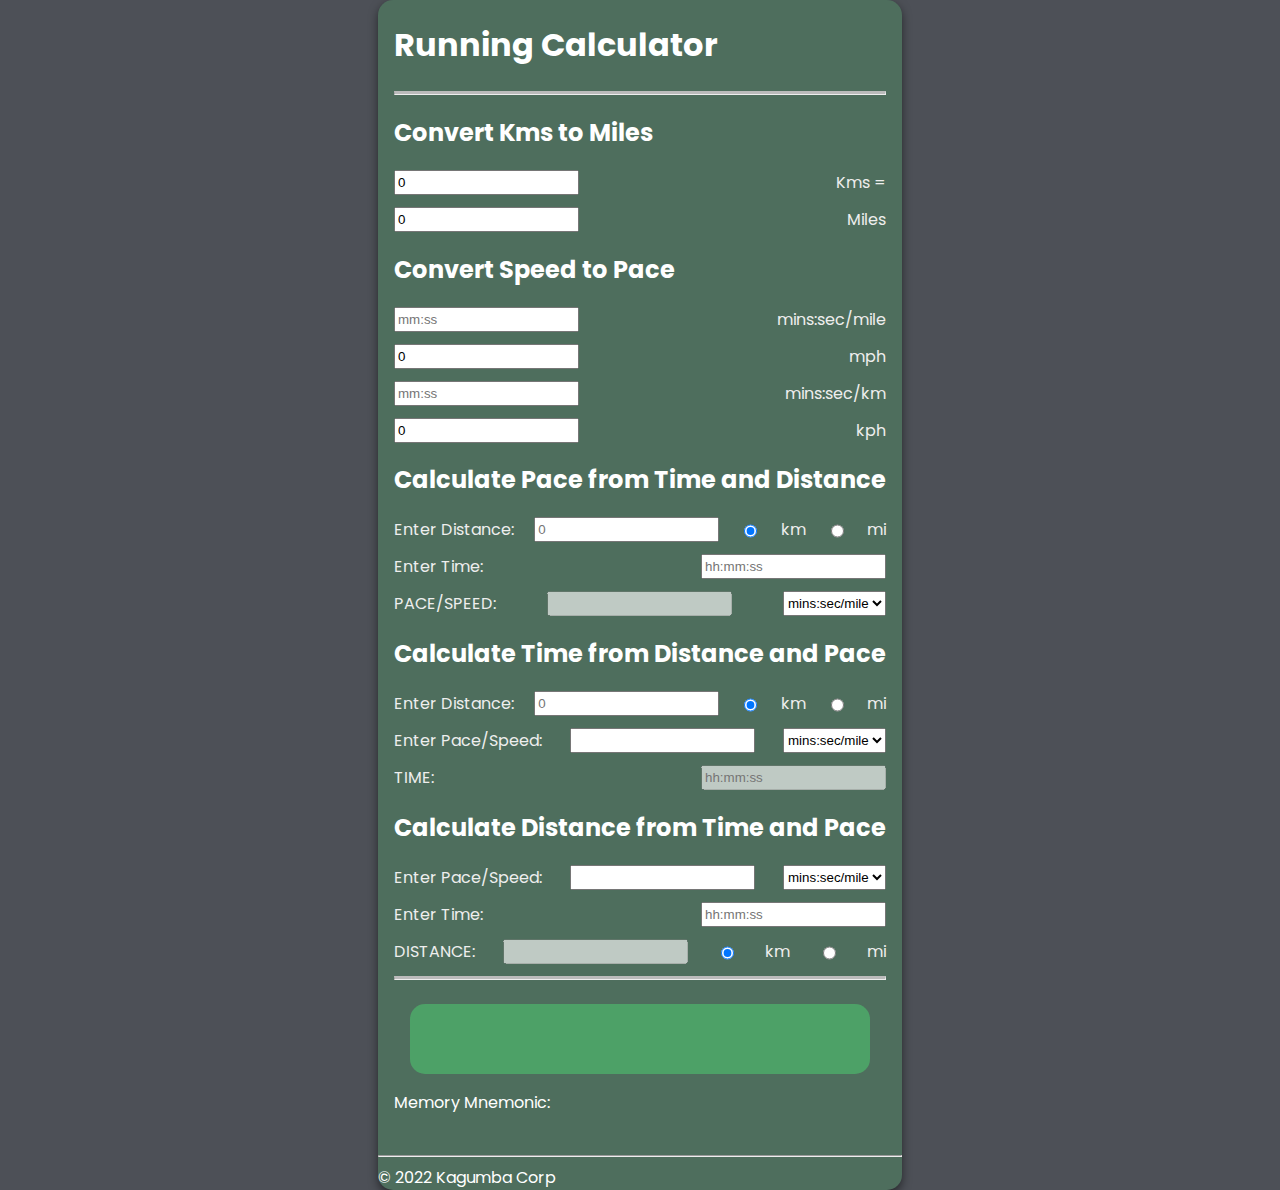
==== running-calculator/index.html @ 8c0832b4 "working on time compnent of app" ====
<!DOCTYPE html>
<html lang="en">
    <head>
        <meta charset="UTF-8" />
        <meta name="viewport" content="width=device-width, initial-scale=1.0" />
        <title>Running Calculator</title>
        <link rel="icon" type="image/png" href="/images/favicon.png">
        <link rel="stylesheet" href="style.css" />
        <script src="convert.js"></script>
        <script src="calculate.js"></script>

    </head>
    <body>
        <div class="run-container">
            <div class="run-body">

                <h1>Running Calculator</h1>
                <hr class="solid">

                <!--01_conv_km2miles-->
                <h2>Convert Kms to Miles</h2> 
                <form id="form_1a" name="form_1a" onsubmit="return false">
                    <div class="form-control">
                        <input type="text" name="unit_input" maxlength="20" value="0"
                        onkeyup="ConvertDist(document.form_1a, document.form_1b)"> Kms =
                    </div>
                </form>
                <form id="form_1b" name="form_1b" onsubmit="return false">
                    <div class="form-control">
                        <input type="text" name="unit_input" maxlength="20" value="0"
                        onkeyup="ConvertDist(document.form_1b, document.form_1a)"> Miles
                    </div>
                </form>


                <!--02_conv_speed2pace-->
                <h2>Convert Speed to Pace</h2>
                <form id="form_2a" name="form_2a" onsubmit="return false">
                    <div class="form-control">
                        <input type="text" name="unit_input" pattern="\d\d:\d\d" placeholder="mm:ss"
                        onkeyup="ConvertPace(document.form_2a, document.form_2b,document.form_2c,document.form_2d)"> mins:sec/mile
                    </div>
                </form>
                <form id="form_2b" name="form_2b" onsubmit="return false">
                    <div class="form-control">
                        <input type="text" name="unit_input" maxlength="2" value="0"
                        onkeyup="ConvertPace(document.form_2b, document.form_2a,document.form_2c,document.form_2d)"> mph
                    </div>
                </form>
                <form id="form_2c" name="form_2c" onsubmit="return false">
                    <div class="form-control">
                        <input type="text" name="unit_input" pattern="\d\d:\d\d" placeholder="mm:ss"
                        onkeyup="ConvertPace(document.form_2c, document.form_2a,document.form_2b,document.form_2d)"> mins:sec/km
                    </div>
                </form>
                <form id="form_2d" name="form_2d" onsubmit="return false">
                    <div class="form-control">
                        <input type="text" name="unit_input" maxlength="2" value="0"
                        onkeyup="ConvertPace(document.form_2d, document.form_2a,document.form_2b,document.form_2c)"> kph
                    </div>
                </form>

                <!--03_calc_pace-->
                <h2>Calculate Pace from Time and Distance</h2>
                <form id="form_3" name="form_3" onsubmit="return false">
                    <div class="form-control">
                        <label for="form_3a">Enter Distance:</label>
                        <input list="default_distances" name="form_3a" id="form_3a" placeholder="0"
                        onchange="UpdatePace()">
                        <datalist id="default_distances">
                        <option value="Marathon">
                        <option value="Half-Marathon">
                        </datalist>
                        <input type="radio" id="km" name="form_3b" value="km" onchange="UpdatePace()" checked>
                        <label for="km">km</label>
                        <input type="radio" id="mi" name="form_3b" value="mi" onchange="UpdatePace()">
                        <label for="mi">mi</label>
                    </div>
                    <div class="form-control">
                        <label for="form_3c">Enter Time:</label>
                        <input type="text" id="form_3c" name="form_3c" pattern="\d\d:\d\d:\d\d" placeholder="hh:mm:ss"
                        onkeyup="UpdatePace()">
                    </div>
                    <div class="form-control">
                        <label for="cars">PACE/SPEED:</label>
                        <input type="text" id="form3_output" name="unit_input" disabled>
                        <select id="form_3d" name="form_3d" onchange="UpdatePace()">
                            <option value="mm:ss/mi" selected>mins:sec/mile</option>
                            <option value="mm:ss/km">mins:sec/km</option>
                            <option value="mph">mph</option>
                            <option value="kph">kph</option>
                        </select>
                    </div>
                </form>


                <!--04_calc_time-->
                <h2>Calculate Time from Distance and Pace</h2>
                <form id="form_4" name="form_4" onsubmit="return false">
                    <div class="form-control">
                        <label for="form_4a">Enter Distance:</label>
                        <input list="default_distances" name="form_4a" id="form_4a" placeholder="0"
                        onchange="UpdateTime()">
                        <datalist id="default_distances">
                        <option value="Marathon">
                        <option value="Half-Marathon">
                        </datalist>
                        <input type="radio" id="km" name="form_4b" value="km" onchange="UpdateTime()" checked>
                        <label for="km">km</label>
                        <input type="radio" id="mi" name="form_4b" value="mi" onchange="UpdateTime()">
                        <label for="mi">mi</label>
                    </div>
                    <div class="form-control">
                        <label for="cars">Enter Pace/Speed:</label>
                        <input type="text" id="form_4c" name="unit_input" onchange="UpdateTime()">
                        <select id="form_4d" name="form_4d" onchange="UpdateTime()">
                            <option value="mm:ss/mi" selected>mins:sec/mile</option>
                            <option value="mm:ss/km">mins:sec/km</option>
                            <option value="mph">mph</option>
                            <option value="kph">kph</option>
                        </select>
                    </div>
                    <div class="form-control">
                        <label for="fruit">TIME:</label>
                        <input type="text" id="form4_output" name="unit_input" 
                        pattern="\d\d:\d\d:\d\d" placeholder="hh:mm:ss" disabled>
                    </div>
                </form>


                <!--04_calc_distance-->
                <h2>Calculate Distance from Time and Pace</h2>
                <div class="form-control">
                    <label for="cars">Enter Pace/Speed:</label>
                    <input type="text" id="lname" name="lname">
                    <select id="cars" name="cars">
                        <option value="volvo">mins:sec/mile</option>
                        <option value="saab">mins:sec/km</option>
                        <option value="opel">mph</option>
                        <option value="audi">kph</option>
                    </select>
                </div>
                <div class="form-control">
                    <label for="fruit">Enter Time:</label>
                    <input type="text" name="unit_input" pattern="\d\d:\d\d:\d\d" placeholder="hh:mm:ss">
                </div>
                <div class="form-control">
                    <label for="fruit">DISTANCE:</label>
                    <input list="fruits" name="fruit" id="fruit" disabled>
                    <input type="radio" id="km" name="unit" value="km" checked>
                    <label for="km">km</label>
                    <input type="radio" id="mi" name="unit" value="mi">
                    <label for="mi">mi</label>
                </div>

                <hr class="solid">

                <div class="run-header">
                    <div class="run">
                        <span id="run"></span>
                        <button id="copy">Copy</button>
                    </div>
                </div>

                <div class="">
                    <label for="mnemonic">Memory Mnemonic:</label><br>
                    <p id="mnemonic"></p>
                </div>   

            </div>
            <hr>
            <footer>&copy; 2022 Kagumba Corp</footer>
        </div>
        
    </body>
</html>
---- running-calculator/style.css ----
@import url("https://fonts.googleapis.com/css2?family=Poppins:wght@200;400;600&display=swap");

* {
    box-sizing: border-box;
}

body {
    background-color: #4D5057;
    color: white;
    display: flex;
    align-items: center;
    justify-content: center;
    font-family: "Poppins", sans-serif;
    margin: 0;
    min-height: 100vh;
}

.run-container {
    border-radius: 15px;
    background-color: #4E6E5D;
    box-shadow: 0 4px 10px rgba(0, 0, 0, 0.5);
    min-width: 400px;
}

.run-header {
    padding: 1rem;
}

.run {
    border-radius: 15px;
    background-color: #4DA167;
    display: flex;
    font-size: 1.5rem;
    align-items: center;
    height: 70px;
    width: 100%;
    position: relative;
    padding: 1rem;
    overflow: auto;
}

.run button {
    border-radius: 15px;
    background-color: white;
    border: none;
    color: rgb(29, 2, 56);
    cursor: pointer;
    font-family: inherit;
    font-weight: bold;
    padding: 0.25rem;
    position: absolute;
    top: 0;
    right: 0;
    transform: translate(0, 20%);
    transition: opacity 0.2s ease, transform 0.2s ease;
    opacity: 0;
}

.run:hover button {
    opacity: 1;
    transform: translate(0, 0%);
}

.run-body {
    padding: 0 1rem 1rem;
}

.form-control {
    border-radius: 15px;
    color: #eee;
    display: flex;
    justify-content: space-between;
    margin: 0.75rem 0;
}

.h1 {
    position: absolute;
    top: 10%;
    left: 50%;
    /* transform: translateX(-50%); */
    text-align: center;
    color: #000000;
    font-family: 'Oswald', sans-serif;
    font-size: 40px;
    text-transform: uppercase;
    letter-spacing: 1px;
}

.generate {
    border-radius: 15px;
    background-color: #3BC14A;
    border: none;
    color: #000000;
    cursor: pointer;
    display: block;
    font-size: 1.5rem;
    font-weight: bold;
    padding: 0.75rem;
    margin-top: 1rem;
    width: 100%;
}

/* Solid border */
hr.solid {
    border-top: 3px solid #bbb;
  }

.footer {
    position: absolute;
    bottom: 0;
    width: 100%;
    height: 2.5rem;            /* Footer height */
  }
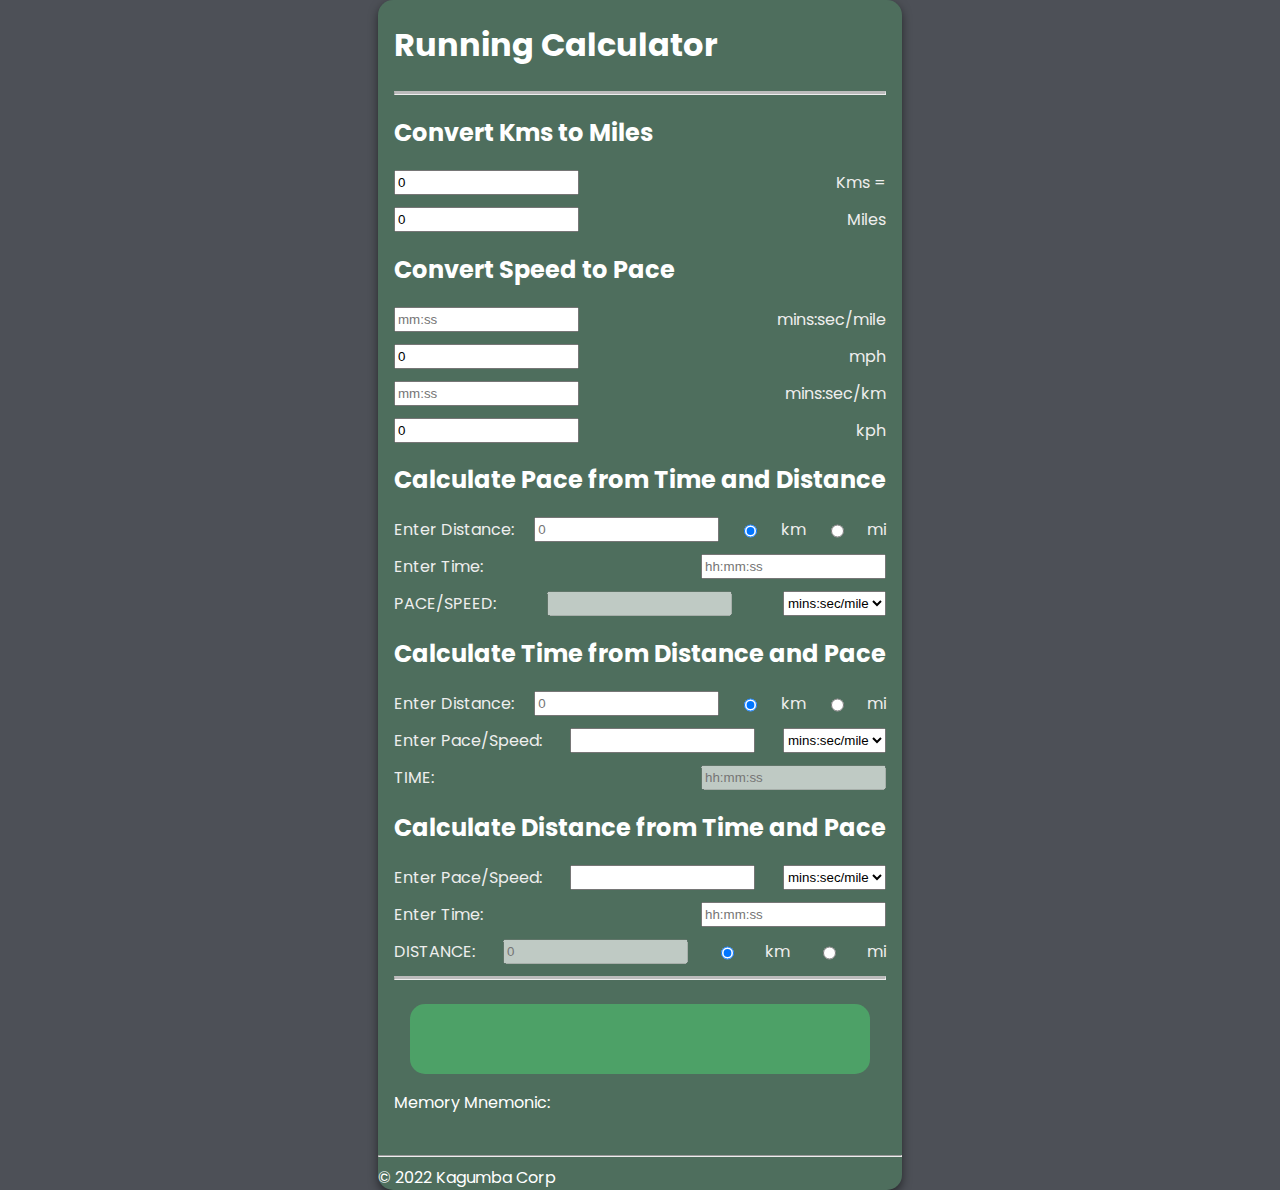
==== commit 58533779: "finished distance calculator" ====
--- a/running-calculator/index.html
+++ b/running-calculator/index.html
@@ -124,35 +124,41 @@
                     <div class="form-control">
                         <label for="fruit">TIME:</label>
                         <input type="text" id="form4_output" name="unit_input" 
-                        pattern="\d\d:\d\d:\d\d" placeholder="hh:mm:ss" disabled>
+                         placeholder="hh:mm:ss" disabled> 
                     </div>
                 </form>
 
 
                 <!--04_calc_distance-->
                 <h2>Calculate Distance from Time and Pace</h2>
-                <div class="form-control">
-                    <label for="cars">Enter Pace/Speed:</label>
-                    <input type="text" id="lname" name="lname">
-                    <select id="cars" name="cars">
-                        <option value="volvo">mins:sec/mile</option>
-                        <option value="saab">mins:sec/km</option>
-                        <option value="opel">mph</option>
-                        <option value="audi">kph</option>
-                    </select>
-                </div>
-                <div class="form-control">
-                    <label for="fruit">Enter Time:</label>
-                    <input type="text" name="unit_input" pattern="\d\d:\d\d:\d\d" placeholder="hh:mm:ss">
-                </div>
-                <div class="form-control">
-                    <label for="fruit">DISTANCE:</label>
-                    <input list="fruits" name="fruit" id="fruit" disabled>
-                    <input type="radio" id="km" name="unit" value="km" checked>
-                    <label for="km">km</label>
-                    <input type="radio" id="mi" name="unit" value="mi">
-                    <label for="mi">mi</label>
-                </div>
+                <form id="form_5" name="form_5" onsubmit="return false">
+                    <div class="form-control">
+                        <label for="cars">Enter Pace/Speed:</label>
+                        <input type="text" id="form_5a" name="unit_input" onchange="UpdateDistance()">
+                        <select id="form_5b" name="form_5b" onchange="UpdateDistance()">
+                            <option value="mm:ss/mi" selected>mins:sec/mile</option>
+                            <option value="mm:ss/km">mins:sec/km</option>
+                            <option value="mph">mph</option>
+                            <option value="kph">kph</option>
+                        </select>
+                    </div>
+                    <div class="form-control">
+                        <label for="fruit">Enter Time:</label>
+                        <input type="text" id="form_5c" name="unit_input" placeholder="hh:mm:ss" onchange="UpdateDistance()"> 
+                    </div>
+                    <div class="form-control">
+                        <label for="form_5">DISTANCE:</label>
+                        <input list="default_distances" id="form5_output" placeholder="0" disabled>
+                        <datalist id="default_distances">
+                        <option value="Marathon">
+                        <option value="Half-Marathon">
+                        </datalist>
+                        <input type="radio" id="km" name="form_5d" value="km" onchange="UpdateDistance()" checked>
+                        <label for="km">km</label>
+                        <input type="radio" id="mi" name="form_5d" value="mi" onchange="UpdateDistance()">
+                        <label for="mi">mi</label>
+                    </div>                    
+                </form>
 
                 <hr class="solid">
 
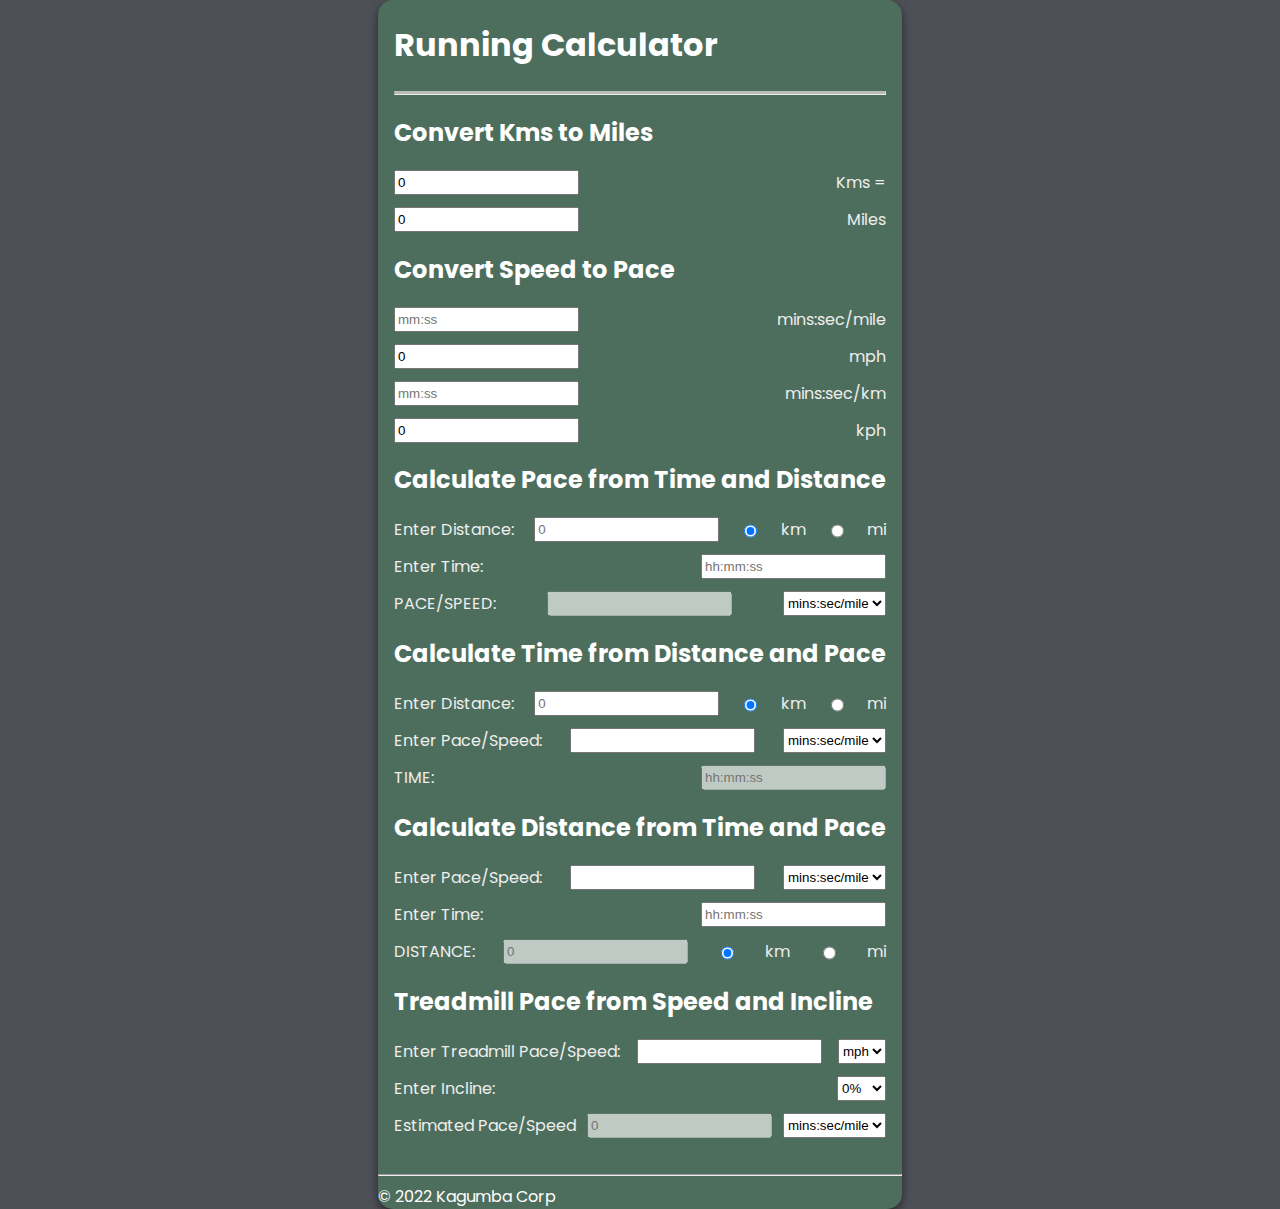
==== commit ec18bce8: "fixed html for treamill section" ====
--- a/running-calculator/index.html
+++ b/running-calculator/index.html
@@ -9,6 +9,7 @@
         <link rel="stylesheet" href="style.css" />
         <script src="convert.js"></script>
         <script src="calculate.js"></script>
+        <script src="treadmill.js"></script>
 
     </head>
     <body>
@@ -160,19 +161,42 @@
                     </div>                    
                 </form>
 
-                <hr class="solid">
-
-                <div class="run-header">
-                    <div class="run">
-                        <span id="run"></span>
-                        <button id="copy">Copy</button>
-                    </div>
-                </div>
-
-                <div class="">
-                    <label for="mnemonic">Memory Mnemonic:</label><br>
-                    <p id="mnemonic"></p>
-                </div>   
+                <!--06_treadmill_conversion-->
+                <h2>Treadmill Pace from Speed and Incline</h2>
+                <form id="form_6" name="form_6" onsubmit="return false">
+                    <div class="form-control">
+                        <label for="cars">Enter Treadmill Pace/Speed:</label>
+                        <input type="text" id="form_6a" name="unit_input" onchange="UpdateTreadmill()">
+                        <select id="form_6b" name="form_6b" onchange="UpdateTreadmill()">
+                            <option value="mph" selected>mph</option>
+                            <option value="kph">kph</option>
+                        </select>
+                    </div>
+                    <div class="form-control">
+                        <label for="form_6c">Enter Incline:</label>
+                        <select id="form_6c" name="form_6c" onchange="UpdateTreadmill()">
+                            <option value="0%" selected>0%</option>
+                            <option value="1%">1%</option>
+                            <option value="2%">2%</option>
+                            <option value="3%">3%</option>
+                            <option value="4%">4%</option>
+                            <option value="5%">5%</option>
+                            <option value="6%">6%</option>
+                            <option value="7%">7%</option>
+                            <option value="8%">8%</option>
+                            <option value="9%">9%</option>
+                            <option value="10%">10%</option>
+                        </select>
+                    </div>
+                    <div class="form-control">
+                        <label for="cars">Estimated Pace/Speed</label>
+                        <input  type="text" id="form6_output" placeholder="0" disabled>
+                        <select id="form_6d" name="form_6d" onchange="UpdateTreadmill()">
+                            <option value="mm:ss/mi" selected>mins:sec/mile</option>
+                            <option value="mm:ss/km">mins:sec/km</option>
+                        </select>
+                    </div>                   
+                </form>  
 
             </div>
             <hr>
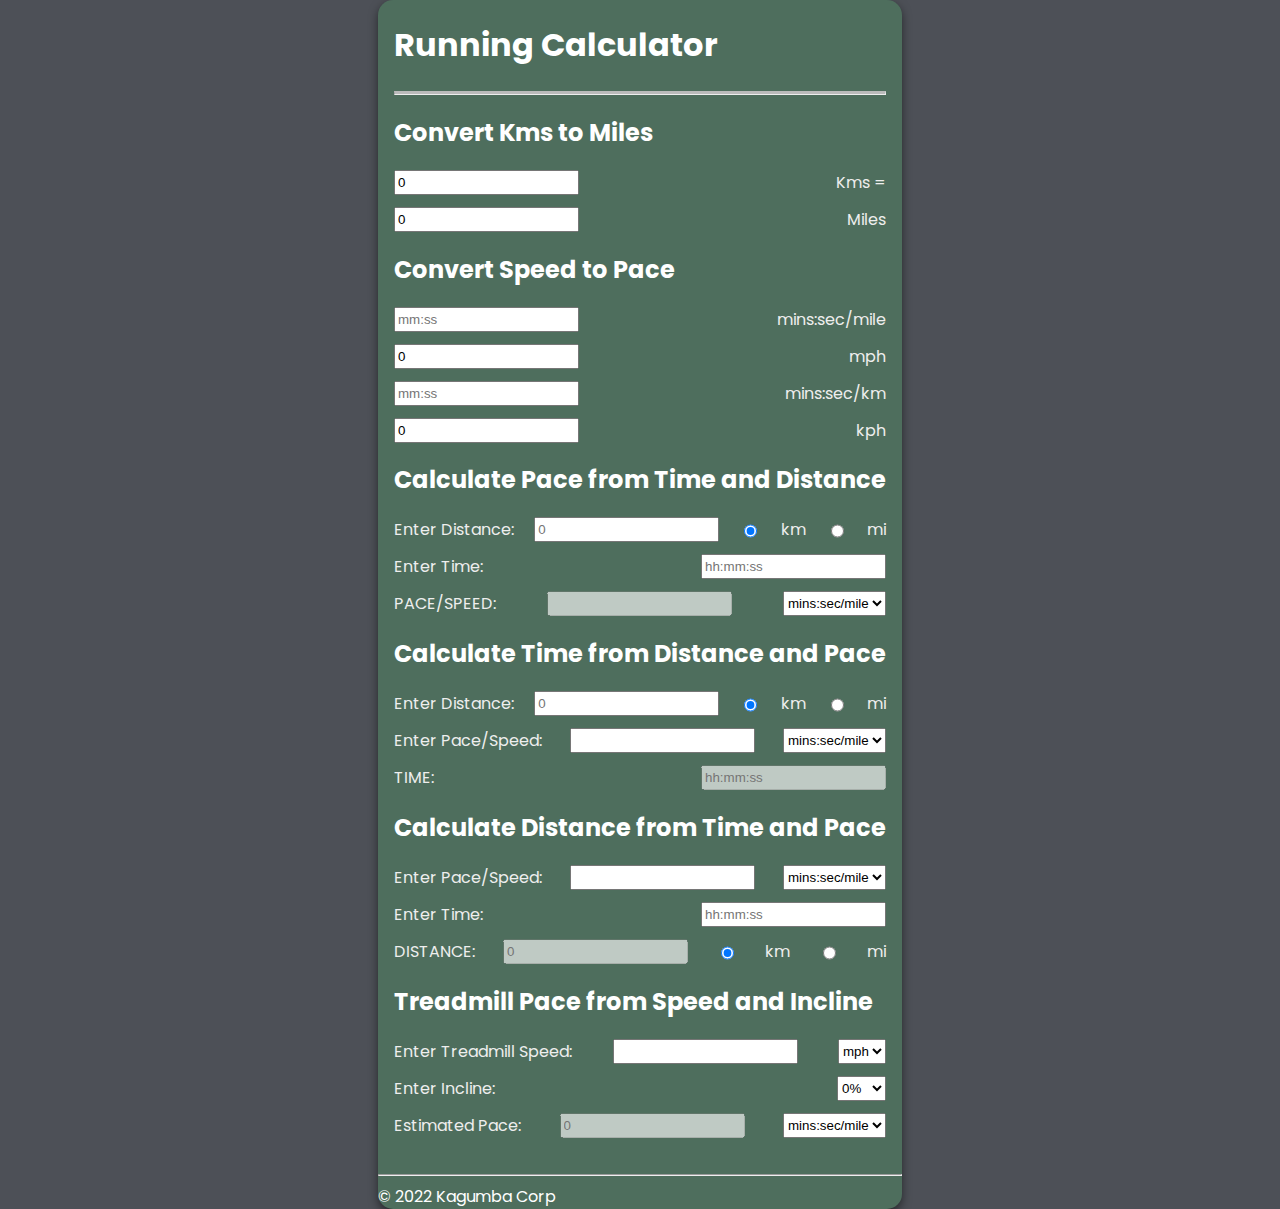
==== commit 3fad7cc1: "got treadmill conversion to work only for mph" ====
--- a/running-calculator/index.html
+++ b/running-calculator/index.html
@@ -165,11 +165,11 @@
                 <h2>Treadmill Pace from Speed and Incline</h2>
                 <form id="form_6" name="form_6" onsubmit="return false">
                     <div class="form-control">
-                        <label for="cars">Enter Treadmill Pace/Speed:</label>
+                        <label for="cars">Enter Treadmill Speed:</label>
                         <input type="text" id="form_6a" name="unit_input" onchange="UpdateTreadmill()">
                         <select id="form_6b" name="form_6b" onchange="UpdateTreadmill()">
                             <option value="mph" selected>mph</option>
-                            <option value="kph">kph</option>
+                            <!-- <option value="kph">kph</option> -->
                         </select>
                     </div>
                     <div class="form-control">
@@ -189,7 +189,7 @@
                         </select>
                     </div>
                     <div class="form-control">
-                        <label for="cars">Estimated Pace/Speed</label>
+                        <label for="cars">Estimated Pace:</label>
                         <input  type="text" id="form6_output" placeholder="0" disabled>
                         <select id="form_6d" name="form_6d" onchange="UpdateTreadmill()">
                             <option value="mm:ss/mi" selected>mins:sec/mile</option>
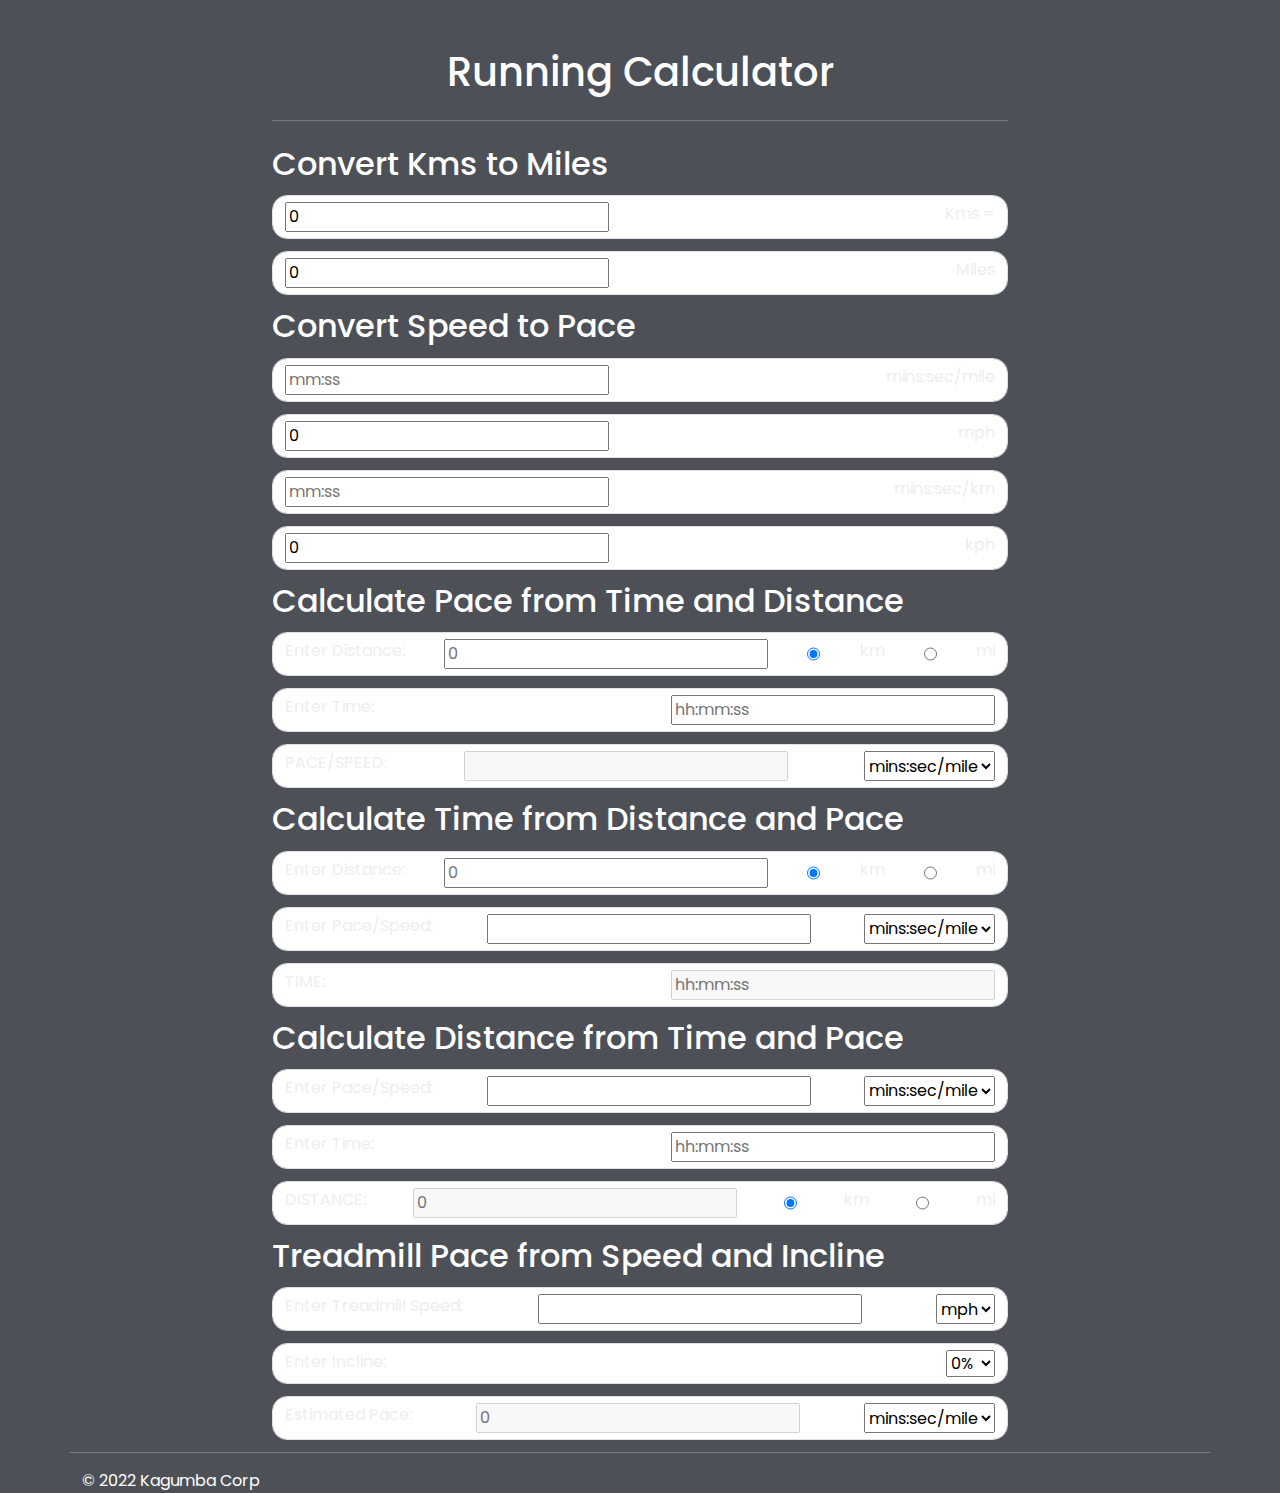
==== commit 4e19c05f: "Update index.html" ====
--- a/running-calculator/index.html
+++ b/running-calculator/index.html
@@ -6,18 +6,19 @@
         <meta name="viewport" content="width=device-width, initial-scale=1.0" />
         <title>Running Calculator</title>
         <link rel="icon" type="image/png" href="/images/favicon.png">
+        <link rel="stylesheet" href="https://cdnjs.cloudflare.com/ajax/libs/font-awesome/6.0.0-beta3/css/all.min.css">
+        <link rel="stylesheet" href="https://cdnjs.cloudflare.com/ajax/libs/twitter-bootstrap/5.3.0-alpha1/css/bootstrap.min.css">
         <link rel="stylesheet" href="style.css" />
         <script src="convert.js"></script>
         <script src="calculate.js"></script>
         <script src="treadmill.js"></script>
-
     </head>
     <body>
-        <div class="run-container">
-            <div class="run-body">
-
-                <h1>Running Calculator</h1>
-                <hr class="solid">
+        <div class="container mt-5">
+            <div class="row">
+                <div class="col-md-8 offset-md-2">
+                    <h1 class="text-center">Running Calculator</h1>
+                    <hr class="my-4">
 
                 <!--01_conv_km2miles-->
                 <h2>Convert Kms to Miles</h2> 
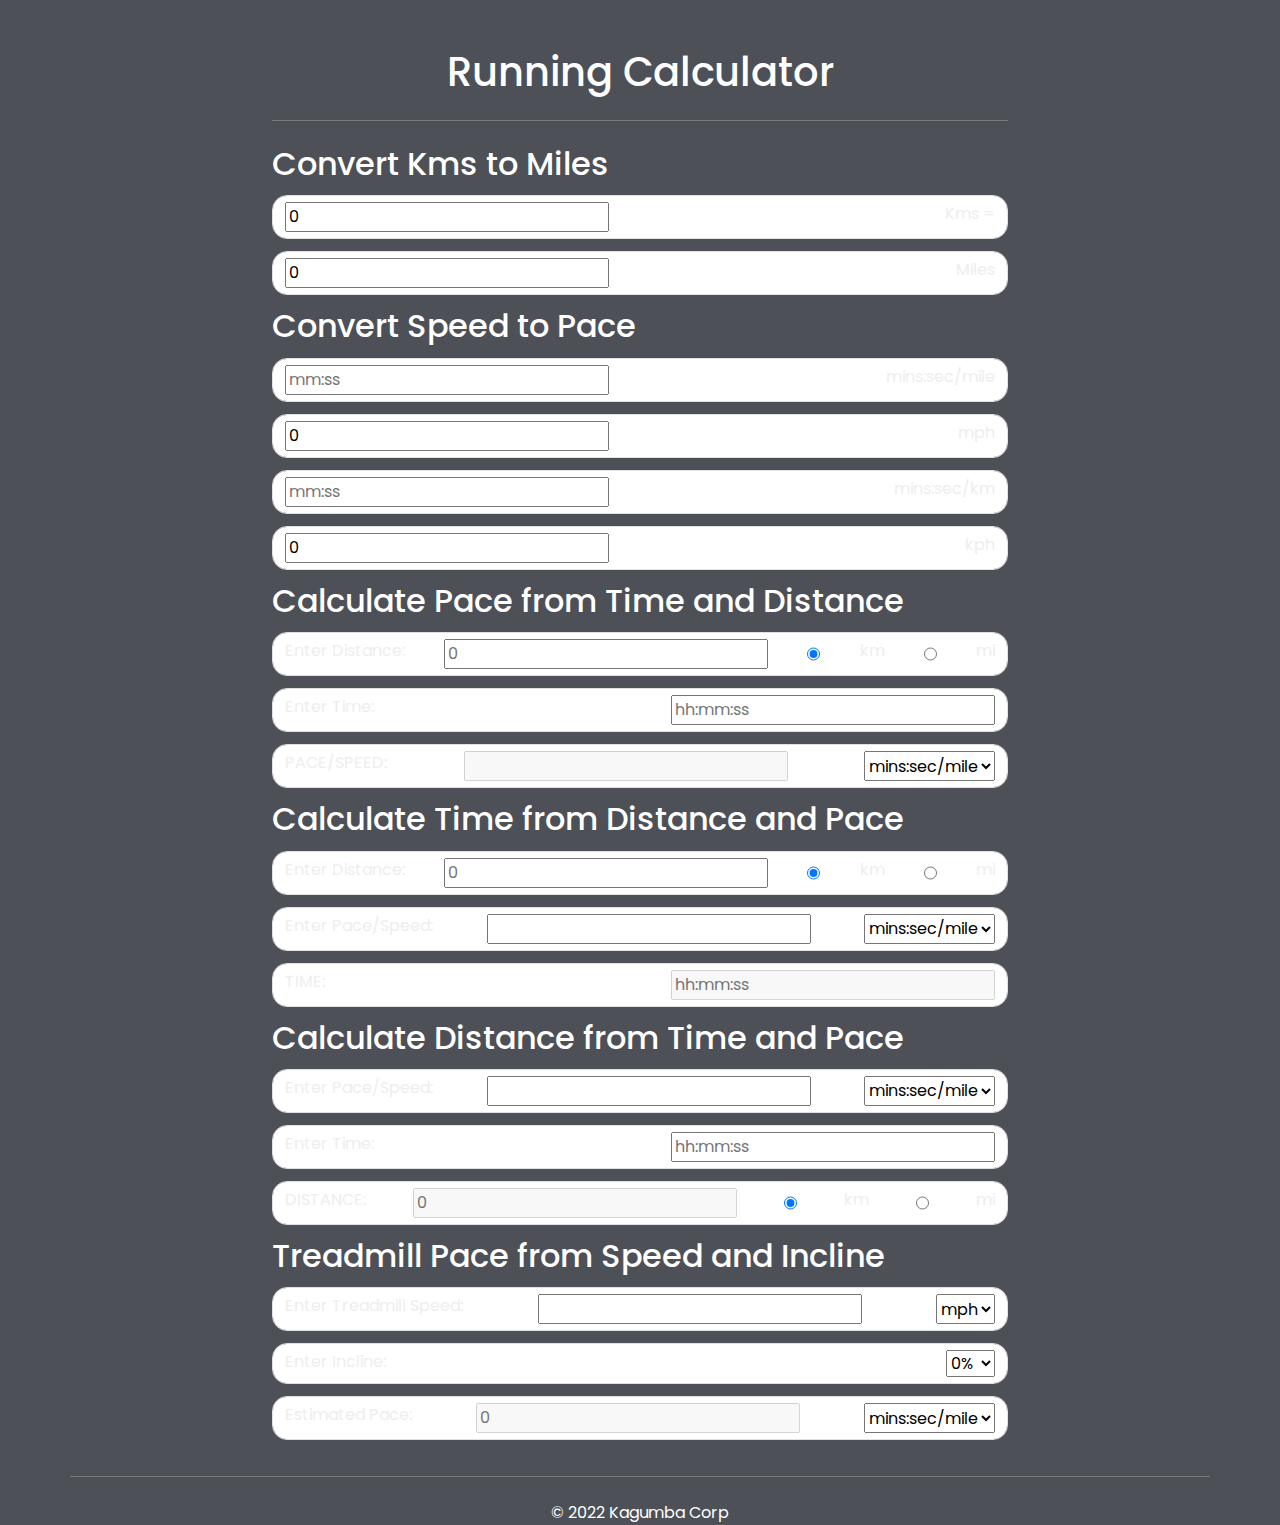
==== commit 37eb3e09: "Update index.html" ====
--- a/running-calculator/index.html
+++ b/running-calculator/index.html
@@ -200,9 +200,12 @@
                 </form>  
 
             </div>
-            <hr>
-            <footer>&copy; 2022 Kagumba Corp</footer>
+                    <hr class="my-4">
+                    <footer class="text-center">&copy; 2022 Kagumba Corp</footer>
+                </div>
+            </div>
         </div>
-        
+        <script src="https://cdnjs.cloudflare.com/ajax/libs/jquery/3.6.0/jquery.min.js"></script>
+        <script src="https://cdnjs.cloudflare.com/ajax/libs/twitter-bootstrap/5.3.0-alpha1/js/bootstrap.min.js"></script>
     </body>
 </html>
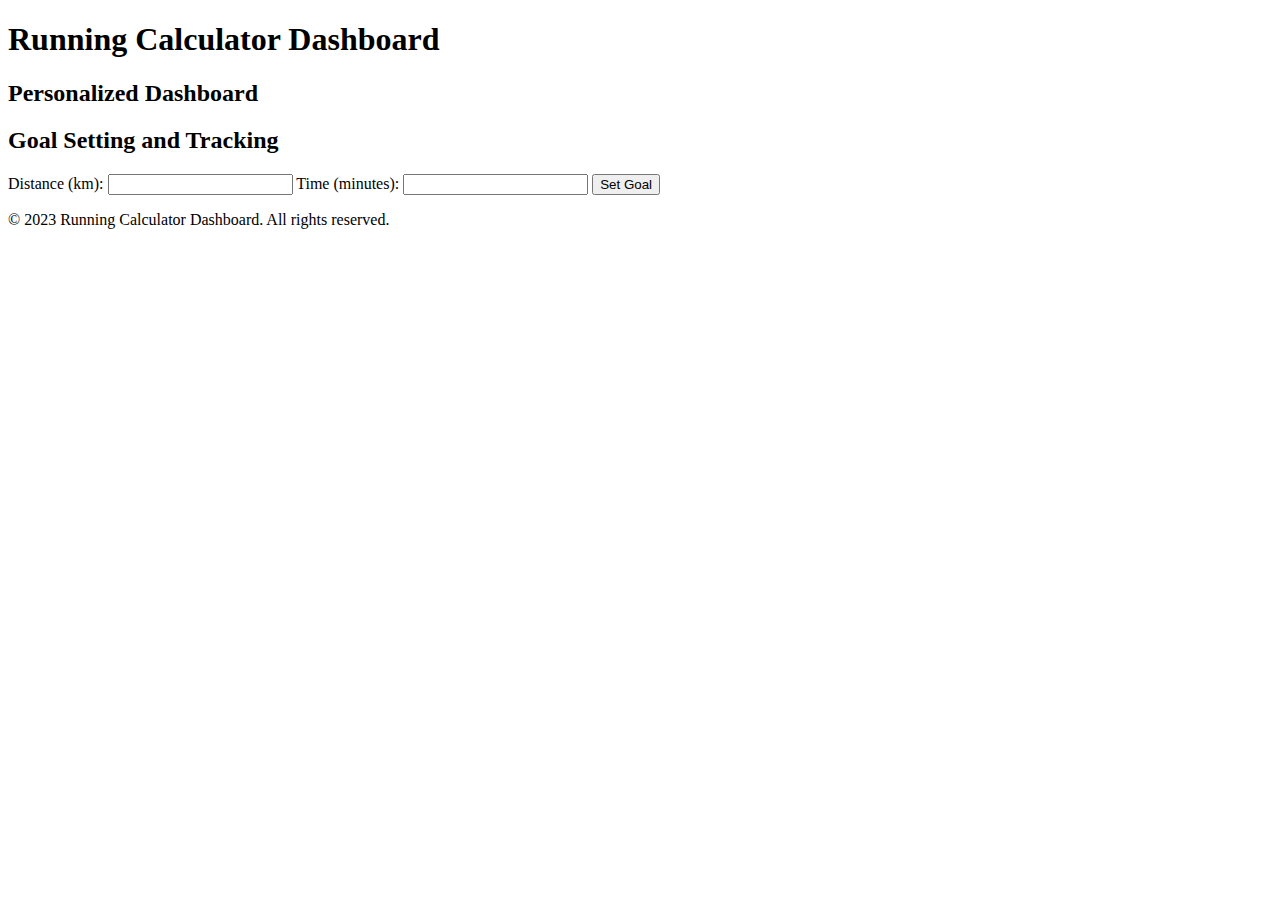
==== commit 2df60847: "Create index.html" ====
--- a/running-calculator/index.html
+++ b/running-calculator/index.html
@@ -1,211 +1,49 @@
-
 <!DOCTYPE html>
 <html lang="en">
-    <head>
-        <meta charset="UTF-8" />
-        <meta name="viewport" content="width=device-width, initial-scale=1.0" />
-        <title>Running Calculator</title>
-        <link rel="icon" type="image/png" href="/images/favicon.png">
-        <link rel="stylesheet" href="https://cdnjs.cloudflare.com/ajax/libs/font-awesome/6.0.0-beta3/css/all.min.css">
-        <link rel="stylesheet" href="https://cdnjs.cloudflare.com/ajax/libs/twitter-bootstrap/5.3.0-alpha1/css/bootstrap.min.css">
-        <link rel="stylesheet" href="style.css" />
-        <script src="convert.js"></script>
-        <script src="calculate.js"></script>
-        <script src="treadmill.js"></script>
-    </head>
-    <body>
-        <div class="container mt-5">
-            <div class="row">
-                <div class="col-md-8 offset-md-2">
-                    <h1 class="text-center">Running Calculator</h1>
-                    <hr class="my-4">
+<head>
+    <meta charset="UTF-8">
+    <meta name="viewport" content="width=device-width, initial-scale=1.0">
+    <title>Running Calculator Dashboard</title>
+    <link rel="stylesheet" href="css/styles.css">
+    <link rel="stylesheet" href="css/dashboard.css">
+    <link rel="stylesheet" href="css/goals.css">
+</head>
+<body>
+    <header>
+        <h1>Running Calculator Dashboard</h1>
+    </header>
 
-                <!--01_conv_km2miles-->
-                <h2>Convert Kms to Miles</h2> 
-                <form id="form_1a" name="form_1a" onsubmit="return false">
-                    <div class="form-control">
-                        <input type="text" name="unit_input" maxlength="20" value="0"
-                        onkeyup="ConvertDist(document.form_1a, document.form_1b)"> Kms =
-                    </div>
-                </form>
-                <form id="form_1b" name="form_1b" onsubmit="return false">
-                    <div class="form-control">
-                        <input type="text" name="unit_input" maxlength="20" value="0"
-                        onkeyup="ConvertDist(document.form_1b, document.form_1a)"> Miles
-                    </div>
-                </form>
+    <main>
+        <section class="dashboard">
+            <h2>Personalized Dashboard</h2>
+            <div id="dashboard-widgets">
+                <!-- Widgets will be populated here -->
+            </div>
+        </section>
 
+        <section class="goals">
+            <h2>Goal Setting and Tracking</h2>
+            <form id="goal-form">
+                <label for="goal-distance">Distance (km):</label>
+                <input type="number" id="goal-distance" min="1" step="0.1" required>
 
-                <!--02_conv_speed2pace-->
-                <h2>Convert Speed to Pace</h2>
-                <form id="form_2a" name="form_2a" onsubmit="return false">
-                    <div class="form-control">
-                        <input type="text" name="unit_input" pattern="\d\d:\d\d" placeholder="mm:ss"
-                        onkeyup="ConvertPace(document.form_2a, document.form_2b,document.form_2c,document.form_2d)"> mins:sec/mile
-                    </div>
-                </form>
-                <form id="form_2b" name="form_2b" onsubmit="return false">
-                    <div class="form-control">
-                        <input type="text" name="unit_input" maxlength="2" value="0"
-                        onkeyup="ConvertPace(document.form_2b, document.form_2a,document.form_2c,document.form_2d)"> mph
-                    </div>
-                </form>
-                <form id="form_2c" name="form_2c" onsubmit="return false">
-                    <div class="form-control">
-                        <input type="text" name="unit_input" pattern="\d\d:\d\d" placeholder="mm:ss"
-                        onkeyup="ConvertPace(document.form_2c, document.form_2a,document.form_2b,document.form_2d)"> mins:sec/km
-                    </div>
-                </form>
-                <form id="form_2d" name="form_2d" onsubmit="return false">
-                    <div class="form-control">
-                        <input type="text" name="unit_input" maxlength="2" value="0"
-                        onkeyup="ConvertPace(document.form_2d, document.form_2a,document.form_2b,document.form_2c)"> kph
-                    </div>
-                </form>
+                <label for="goal-time">Time (minutes):</label>
+                <input type="number" id="goal-time" min="1" step="1" required>
 
-                <!--03_calc_pace-->
-                <h2>Calculate Pace from Time and Distance</h2>
-                <form id="form_3" name="form_3" onsubmit="return false">
-                    <div class="form-control">
-                        <label for="form_3a">Enter Distance:</label>
-                        <input list="default_distances" name="form_3a" id="form_3a" placeholder="0"
-                        onchange="UpdatePace()">
-                        <datalist id="default_distances">
-                        <option value="Marathon">
-                        <option value="Half-Marathon">
-                        </datalist>
-                        <input type="radio" id="km" name="form_3b" value="km" onchange="UpdatePace()" checked>
-                        <label for="km">km</label>
-                        <input type="radio" id="mi" name="form_3b" value="mi" onchange="UpdatePace()">
-                        <label for="mi">mi</label>
-                    </div>
-                    <div class="form-control">
-                        <label for="form_3c">Enter Time:</label>
-                        <input type="text" id="form_3c" name="form_3c" pattern="\d\d:\d\d:\d\d" placeholder="hh:mm:ss"
-                        onkeyup="UpdatePace()">
-                    </div>
-                    <div class="form-control">
-                        <label for="cars">PACE/SPEED:</label>
-                        <input type="text" id="form3_output" name="unit_input" disabled>
-                        <select id="form_3d" name="form_3d" onchange="UpdatePace()">
-                            <option value="mm:ss/mi" selected>mins:sec/mile</option>
-                            <option value="mm:ss/km">mins:sec/km</option>
-                            <option value="mph">mph</option>
-                            <option value="kph">kph</option>
-                        </select>
-                    </div>
-                </form>
+                <button type="submit">Set Goal</button>
+            </form>
+            <div id="goal-progress">
+                <!-- Goal progress will be displayed here -->
+            </div>
+        </section>
+    </main>
 
+    <footer>
+        <p>&copy; 2023 Running Calculator Dashboard. All rights reserved.</p>
+    </footer>
 
-                <!--04_calc_time-->
-                <h2>Calculate Time from Distance and Pace</h2>
-                <form id="form_4" name="form_4" onsubmit="return false">
-                    <div class="form-control">
-                        <label for="form_4a">Enter Distance:</label>
-                        <input list="default_distances" name="form_4a" id="form_4a" placeholder="0"
-                        onchange="UpdateTime()">
-                        <datalist id="default_distances">
-                        <option value="Marathon">
-                        <option value="Half-Marathon">
-                        </datalist>
-                        <input type="radio" id="km" name="form_4b" value="km" onchange="UpdateTime()" checked>
-                        <label for="km">km</label>
-                        <input type="radio" id="mi" name="form_4b" value="mi" onchange="UpdateTime()">
-                        <label for="mi">mi</label>
-                    </div>
-                    <div class="form-control">
-                        <label for="cars">Enter Pace/Speed:</label>
-                        <input type="text" id="form_4c" name="unit_input" onchange="UpdateTime()">
-                        <select id="form_4d" name="form_4d" onchange="UpdateTime()">
-                            <option value="mm:ss/mi" selected>mins:sec/mile</option>
-                            <option value="mm:ss/km">mins:sec/km</option>
-                            <option value="mph">mph</option>
-                            <option value="kph">kph</option>
-                        </select>
-                    </div>
-                    <div class="form-control">
-                        <label for="fruit">TIME:</label>
-                        <input type="text" id="form4_output" name="unit_input" 
-                         placeholder="hh:mm:ss" disabled> 
-                    </div>
-                </form>
-
-
-                <!--04_calc_distance-->
-                <h2>Calculate Distance from Time and Pace</h2>
-                <form id="form_5" name="form_5" onsubmit="return false">
-                    <div class="form-control">
-                        <label for="cars">Enter Pace/Speed:</label>
-                        <input type="text" id="form_5a" name="unit_input" onchange="UpdateDistance()">
-                        <select id="form_5b" name="form_5b" onchange="UpdateDistance()">
-                            <option value="mm:ss/mi" selected>mins:sec/mile</option>
-                            <option value="mm:ss/km">mins:sec/km</option>
-                            <option value="mph">mph</option>
-                            <option value="kph">kph</option>
-                        </select>
-                    </div>
-                    <div class="form-control">
-                        <label for="fruit">Enter Time:</label>
-                        <input type="text" id="form_5c" name="unit_input" placeholder="hh:mm:ss" onchange="UpdateDistance()"> 
-                    </div>
-                    <div class="form-control">
-                        <label for="form_5">DISTANCE:</label>
-                        <input list="default_distances" id="form5_output" placeholder="0" disabled>
-                        <datalist id="default_distances">
-                        <option value="Marathon">
-                        <option value="Half-Marathon">
-                        </datalist>
-                        <input type="radio" id="km" name="form_5d" value="km" onchange="UpdateDistance()" checked>
-                        <label for="km">km</label>
-                        <input type="radio" id="mi" name="form_5d" value="mi" onchange="UpdateDistance()">
-                        <label for="mi">mi</label>
-                    </div>                    
-                </form>
-
-                <!--06_treadmill_conversion-->
-                <h2>Treadmill Pace from Speed and Incline</h2>
-                <form id="form_6" name="form_6" onsubmit="return false">
-                    <div class="form-control">
-                        <label for="cars">Enter Treadmill Speed:</label>
-                        <input type="text" id="form_6a" name="unit_input" onchange="UpdateTreadmill()">
-                        <select id="form_6b" name="form_6b" onchange="UpdateTreadmill()">
-                            <option value="mph" selected>mph</option>
-                            <!-- <option value="kph">kph</option> -->
-                        </select>
-                    </div>
-                    <div class="form-control">
-                        <label for="form_6c">Enter Incline:</label>
-                        <select id="form_6c" name="form_6c" onchange="UpdateTreadmill()">
-                            <option value="0%" selected>0%</option>
-                            <option value="1%">1%</option>
-                            <option value="2%">2%</option>
-                            <option value="3%">3%</option>
-                            <option value="4%">4%</option>
-                            <option value="5%">5%</option>
-                            <option value="6%">6%</option>
-                            <option value="7%">7%</option>
-                            <option value="8%">8%</option>
-                            <option value="9%">9%</option>
-                            <option value="10%">10%</option>
-                        </select>
-                    </div>
-                    <div class="form-control">
-                        <label for="cars">Estimated Pace:</label>
-                        <input  type="text" id="form6_output" placeholder="0" disabled>
-                        <select id="form_6d" name="form_6d" onchange="UpdateTreadmill()">
-                            <option value="mm:ss/mi" selected>mins:sec/mile</option>
-                            <option value="mm:ss/km">mins:sec/km</option>
-                        </select>
-                    </div>                   
-                </form>  
-
-            </div>
-                    <hr class="my-4">
-                    <footer class="text-center">&copy; 2022 Kagumba Corp</footer>
-                </div>
-            </div>
-        </div>
-        <script src="https://cdnjs.cloudflare.com/ajax/libs/jquery/3.6.0/jquery.min.js"></script>
-        <script src="https://cdnjs.cloudflare.com/ajax/libs/twitter-bootstrap/5.3.0-alpha1/js/bootstrap.min.js"></script>
-    </body>
+    <script src="js/main.js"></script>
+    <script src="js/dashboard.js"></script>
+    <script src="js/goals.js"></script>
+</body>
 </html>
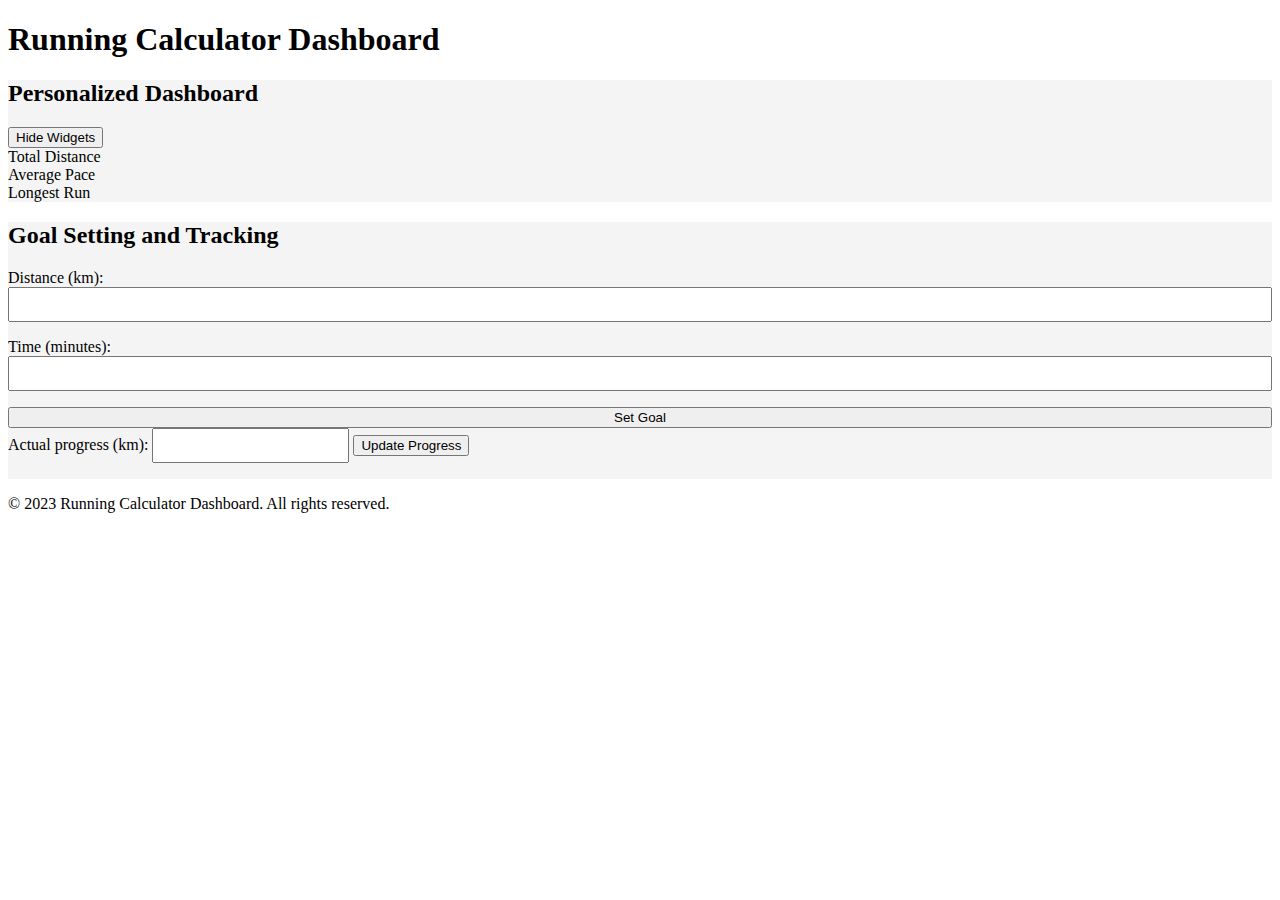
==== commit 6caf7856: "Update index.html" ====
--- a/running-calculator/index.html
+++ b/running-calculator/index.html
@@ -16,6 +16,7 @@
     <main>
         <section class="dashboard">
             <h2>Personalized Dashboard</h2>
+            <button id="toggle-widgets">Hide Widgets</button>
             <div id="dashboard-widgets">
                 <!-- Widgets will be populated here -->
             </div>
@@ -33,7 +34,9 @@
                 <button type="submit">Set Goal</button>
             </form>
             <div id="goal-progress">
-                <!-- Goal progress will be displayed here -->
+                <label for="actual-progress">Actual progress (km):</label>
+                <input type="number" id="actual-progress" min="0" step="0.1">
+                <button id="update-progress">Update Progress</button>
             </div>
         </section>
     </main>
--- a/running-calculator/css/dashboard.css
+++ b/running-calculator/css/dashboard.css
@@ -0,0 +1,3 @@
+.dashboard {
+    background: #f4f4f4;
+}
--- a/running-calculator/css/goals.css
+++ b/running-calculator/css/goals.css
@@ -0,0 +1,13 @@
+.goals {
+    background: #f4f4f4;
+}
+
+form {
+    display: flex;
+    flex-direction: column;
+}
+
+input {
+    margin-bottom: 1rem;
+    padding: 0.5rem;
+}
